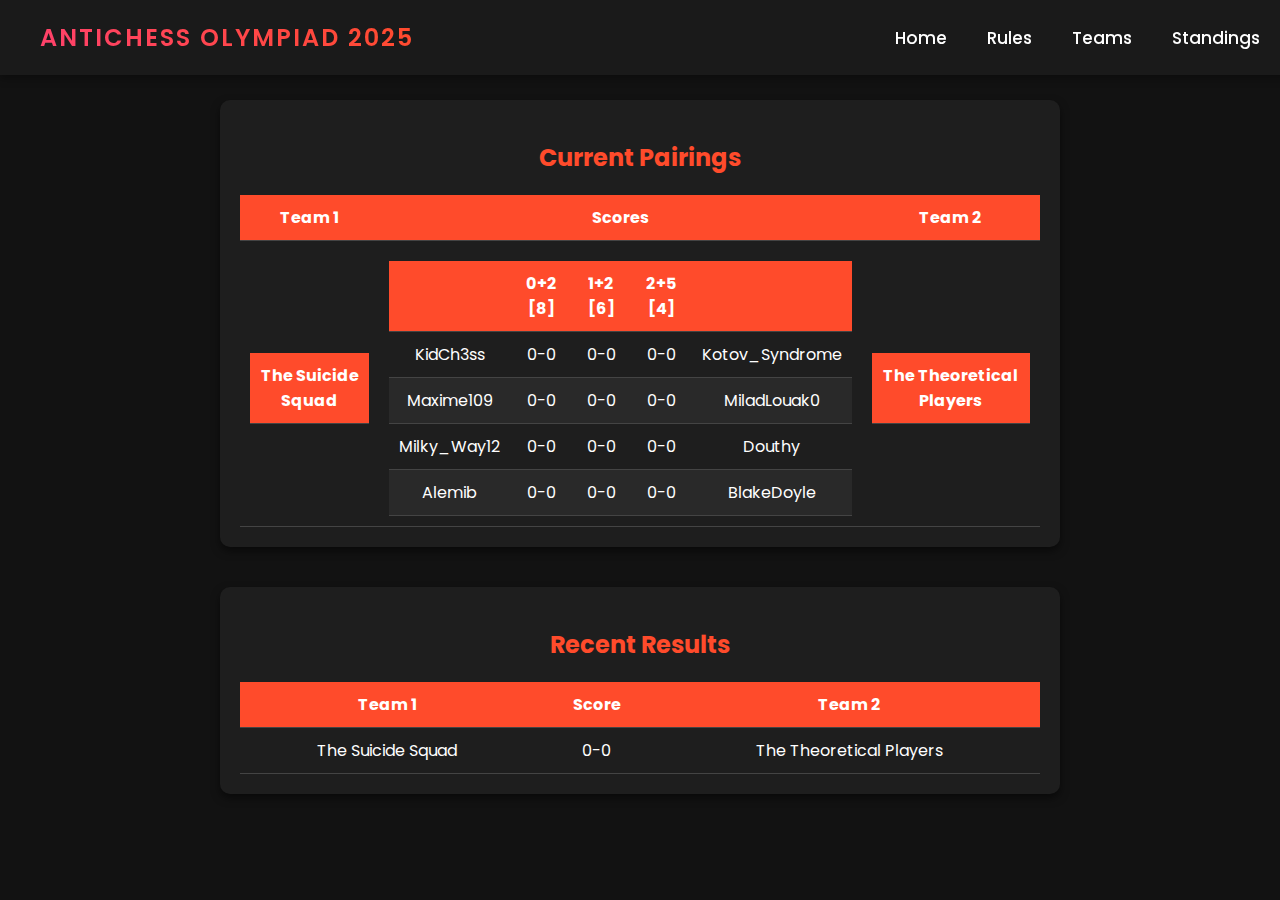
==== Home.html @ 8d8b5ff2 "Add files via upload" ====
<!DOCTYPE html>
<html lang="en">
<head>
    <meta charset="UTF-8">
    <meta name="viewport" content="width=device-width, initial-scale=1.0">
    <title>Antichess Olympiad 2025 | The Battle of The Best</title>
    <link rel="stylesheet" href="styles.css">
    <script defer src="script.js"></script>
    <link href="https://fonts.googleapis.com/css2?family=Poppins:wght@300;400;600&display=swap" rel="stylesheet">
</head>
<body>
    <header>
        <div class="logo">Antichess Olympiad 2025</div>
        <nav>
            <ul>
                <li><a href="Home.html">Home</a></li>
                <li><a href="Rules.html">Rules</a></li>
                <li><a href="Teams.html">Teams</a></li>
                <li><a href="Standings.html">Standings</a></li>
            </ul>
        </nav>
    </header>

    <main>
        <section class="current-pairings">
            <h2>Current Pairings</h2>
            <table>
                <thead>
                    <tr>
                        <th>Team 1</th>
                        <th>Scores</th>
                        <th>Team 2</th>
                    </tr>
                </thead>
                <tbody>
                    <tr>
                        <td>
                            <table>
                                <thead>
                                    <tr>
                                        <th>The Suicide Squad</th>
                                    </tr>
                                </thead>
                            </table>
                        </td>
                        <td>
                            <table>
                                <thead>
                                    <tr>
                                        <th></th>
                                        <th>0+2 [8]</th>
                                        <th>1+2 [6]</th>
                                        <th>2+5 [4]</th>
                                        <th></th>
                                    </tr>
                                </thead>
                                <tbody>
                                    <tr>
                                        <td>KidCh3ss</td>
                                        <td>0-0</td>
                                        <td>0-0</td>
                                        <td>0-0</td>
                                        <td>Kotov_Syndrome</td>
                                    </tr>
                                    <tr>
                                        <td>Maxime109</td>
                                        <td>0-0</td>
                                        <td>0-0</td>
                                        <td>0-0</td>
                                        <td>MiladLouak0</td>
                                    </tr>
                                    <tr>
                                        <td>Milky_Way12</td>
                                        <td>0-0</td>
                                        <td>0-0</td>
                                        <td>0-0</td>
                                        <td>Douthy</td>
                                    </tr>
                                    <tr>
                                        <td>Alemib</td>
                                        <td>0-0</td>
                                        <td>0-0</td>
                                        <td>0-0</td>
                                        <td>BlakeDoyle</td>
                                    </tr>
                                </tbody>
                            </table>
                        </td>
                        <td>
                            <table>
                                <thead>
                                    <tr>
                                        <th>The Theoretical Players</th>
                                    </tr>
                                </thead>
                            </table>
                        </td>
                    </tr>
                </tbody>
            </table>
        </section>
        
        <section class="recent-results">
            <h2>Recent Results</h2>
            <table>
                <thead>
                    <tr>
                        <th>Team 1</th>
                        <th>Score</th>
                        <th>Team 2</th>
                    </tr>
                </thead>
                <tbody>
                    <tr>
                        <td>The Suicide Squad</td>
                        <td>0-0</td>
                        <td>The Theoretical Players</td>
                    </tr>
                </tbody>
            </table>
        </section>
    </main>

    <script src="script.js"></script>
</body>
</html>
---- styles.css ----
/* Reset & Base Styles */
body, h1, p {
    margin: 0;
    padding: 0;
    font-family: 'Poppins', sans-serif;
}

/* Header Styling */
header {
    position: fixed;
    top: 0;
    left: 0;
    width: 100%;
    display: flex;
    align-items: center;
    padding: 20px 40px;
    background: #1a1a1a;
    color: white;
    transition: all 0.3s ease-in-out;
    z-index: 1000;
}

/* Scroll effect: Shrinks header */
header.scrolled {
    padding: 10px 40px;
    background: rgba(0, 0, 0, 0.9);
    box-shadow: 0px 4px 8px rgba(0, 0, 0, 0.3);
}

/* Logo Styling */
.logo {
    font-size: 28px;
    font-weight: 600;
    text-transform: uppercase;
    letter-spacing: 2px;
    background: linear-gradient(45deg, #ff416c, #ff4b2b);
    -webkit-background-clip: text;
    -webkit-text-fill-color: transparent;
    transition: all 0.3s ease;
}

/* Navigation Bar */
nav {
    margin-left: auto; /* Keeps it right-aligned */
    margin-right: 60px; /* Shifted slightly left */
}

nav ul {
    list-style: none;
    padding: 0;
    margin: 0;
    display: flex;
}

nav ul li {
    margin-right: 20px; /* Reduced margin for better fit */
}

nav ul li:last-child {
    margin-right: 0; /* Prevents extra spacing */
}

nav ul li a {
    text-decoration: none;
    color: white;
    font-size: 17px;
    font-weight: 500;
    position: relative;
    transition: color 0.3s ease-in-out;
}

/* Cool Underline Hover Effect */
nav ul li a::after {
    content: "";
    position: absolute;
    left: 50%;
    bottom: -5px;
    width: 0;
    height: 2px;
    background: #ff4b2b;
    transition: all 0.3s ease;
    transform: translateX(-50%);
}

nav ul li a:hover {
    color: #ff4b2b;
}

nav ul li a:hover::after {
    width: 100%;
}
body {
    font-family: 'Poppins', sans-serif;
    background-color: #121212;
    color: white;
    margin: 0;
    padding: 0;
}

/* Header */
header {
    display: flex;
    justify-content: space-between;
    align-items: center;
    padding: 20px 40px;
    background: #1a1a1a;
    position: fixed;
    width: 100%;
    top: 0;
    z-index: 1000;
    box-shadow: 0 4px 8px rgba(0, 0, 0, 0.3);
}

.logo {
    font-size: 24px;
    font-weight: 600;
    color: #ff4b2b;
}

nav ul {
    list-style: none;
    display: flex;
    gap: 20px;
}

nav ul li {
    display: inline;
}

nav ul li a {
    color: white;
    text-decoration: none;
    font-weight: 500;
    transition: color 0.3s ease;
}

nav ul li a:hover {
    color: #ff4b2b;
}

/* Main Content */
main {
    padding: 100px 40px 40px;
    display: flex;
    flex-direction: column;
    align-items: center;
    gap: 40px;
}

section {
    width: 90%;
    max-width: 800px;
    background: #1e1e1e;
    padding: 20px;
    border-radius: 10px;
    box-shadow: 0 4px 8px rgba(0, 0, 0, 0.5);
}

h1 {
    text-align: center;
    color: rgb(12, 179, 221);
    font-size: 30px;
}

h2 {
    text-align: center;
    color: #ff4b2b;
}

table {
    width: 100%;
    border-collapse: collapse;
    margin-top: 10px;
}

th, td {
    padding: 10px;
    text-align: center;
    border-bottom: 1px solid #444;
}

th {
    background: #ff4b2b;
    color: white;
}

tr:nth-child(even) {
    background: #292929;
}
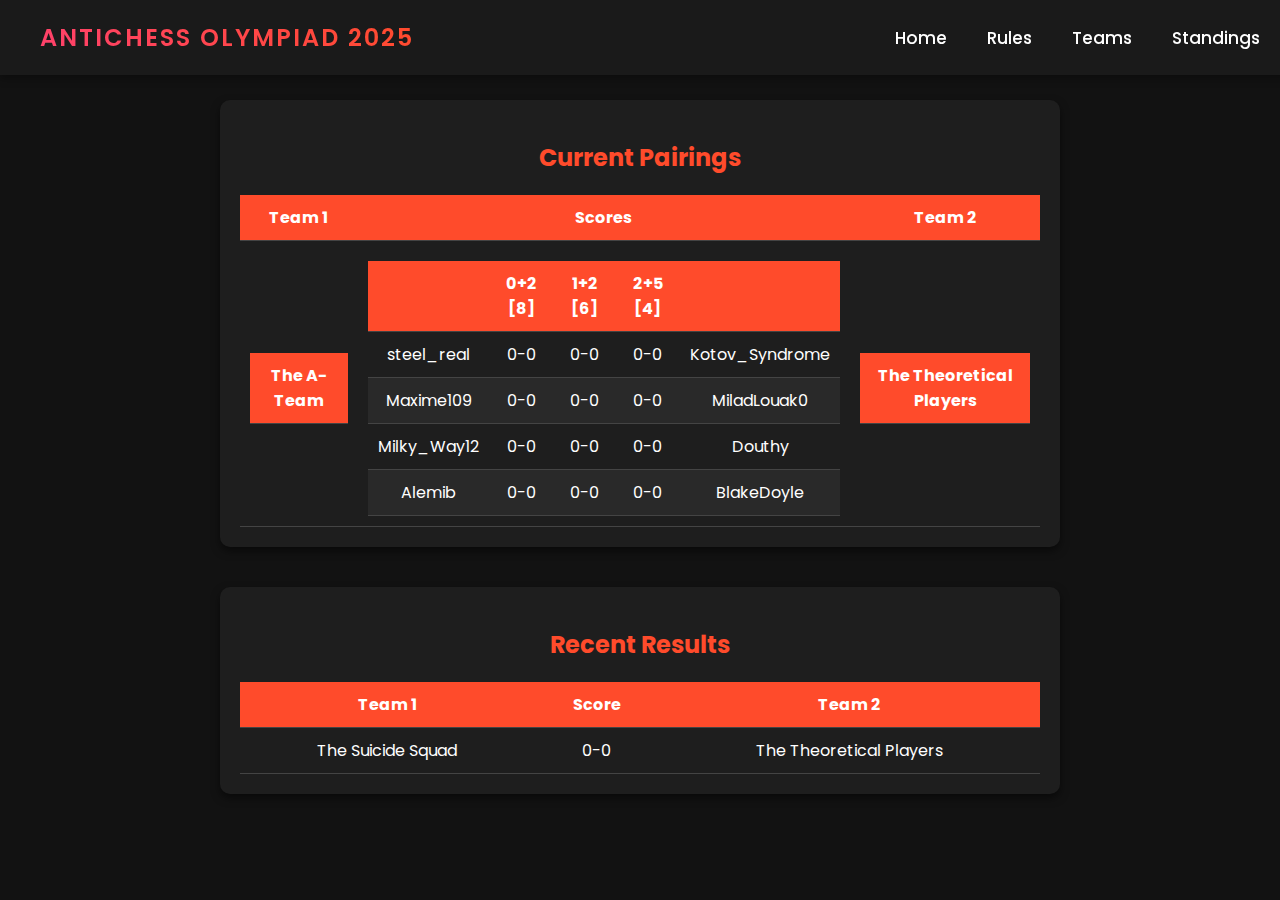
==== commit 9f7a8a66: "updated home, team names and standings" ====
--- a/Home.html
+++ b/Home.html
@@ -38,7 +38,7 @@
                             <table>
                                 <thead>
                                     <tr>
-                                        <th>The Suicide Squad</th>
+                                        <th>The A-Team</th>
                                     </tr>
                                 </thead>
                             </table>
@@ -56,7 +56,7 @@
                                 </thead>
                                 <tbody>
                                     <tr>
-                                        <td>KidCh3ss</td>
+                                        <td>steel_real</td>
                                         <td>0-0</td>
                                         <td>0-0</td>
                                         <td>0-0</td>
